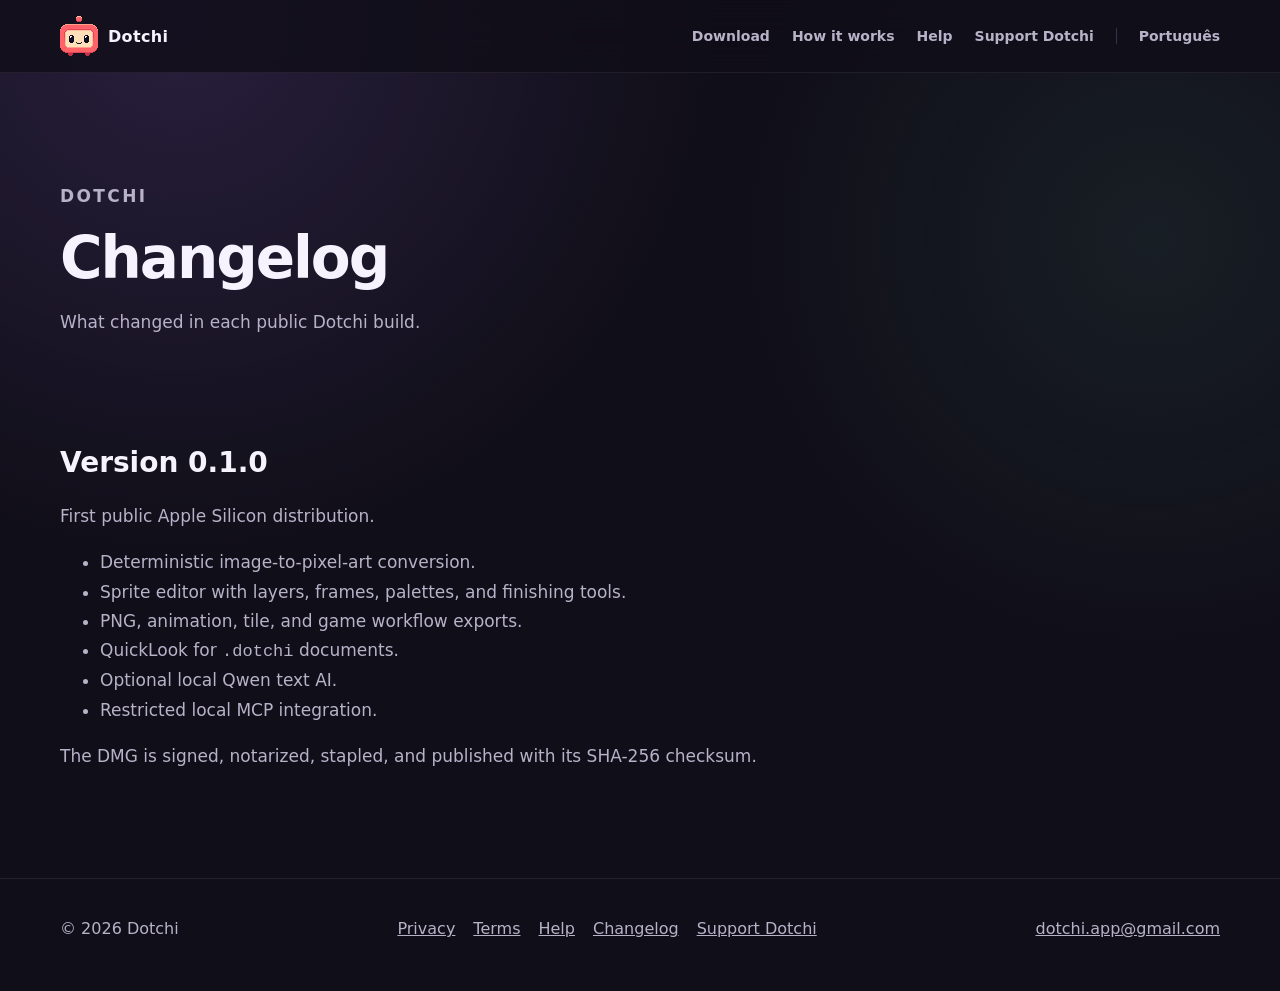
==== docs/changelog/index.html @ b4e4a697 "O Dotchi ganha uma casa pública bilíngue" ====
<!doctype html>
<html lang="en">
<head>
  <meta charset="utf-8">
  <meta name="viewport" content="width=device-width,initial-scale=1">
  <meta name="theme-color" content="#100e18">
  <meta name="description" content="What changed in each public Dotchi build.">
  <meta property="og:title" content="Changelog — Dotchi">
  <meta property="og:description" content="What changed in each public Dotchi build.">
  <meta property="og:type" content="website">
  <title>Changelog — Dotchi</title>
  <link rel="icon" href="../assets/dotchi-logo.png">
  <link rel="stylesheet" href="../assets/styles.css">
</head>
<body>
  <a class="skip" href="#main">Skip to content</a>
  <header class="site-header">
    <div class="shell nav-row">
      <a class="wordmark" href="../" aria-label="Dotchi">
        <img src="../assets/dotchi-logo.png" alt="" width="38" height="40"><span>Dotchi</span>
      </a>
      <button class="menu-trigger" type="button" data-menu-trigger aria-expanded="false">Menu</button>
      <nav class="nav-links" data-nav aria-label="Main navigation">
        <a href="../download/">Download</a>
        <a href="../#workflow">How it works</a>
        <a href="../help/">Help</a>
        <a href="../support/">Support Dotchi</a>
        <a class="language" hreflang="pt-BR" href="../pt-br/">Português</a>
      </nav>
    </div>
  </header>
  <main id="main"><div class="shell"><header class="page-hero"><p class="eyebrow">Dotchi</p><h1>Changelog</h1><p>What changed in each public Dotchi build.</p></header><article class="prose"><h2>Version 0.1.0</h2><p>First public Apple Silicon distribution.</p><ul><li>Deterministic image-to-pixel-art conversion.</li><li>Sprite editor with layers, frames, palettes, and finishing tools.</li><li>PNG, animation, tile, and game workflow exports.</li><li>QuickLook for <code>.dotchi</code> documents.</li><li>Optional local Qwen text AI.</li><li>Restricted local MCP integration.</li></ul><p>The DMG is signed, notarized, stapled, and published with its SHA-256 checksum.</p></article></div></main>
  <footer class="site-footer">
    <div class="shell footer-row">
      <span>© 2026 Dotchi</span>
      <div class="footer-links"><a href="../privacy/">Privacy</a><a href="../terms/">Terms</a><a href="../help/">Help</a><a href="../changelog/">Changelog</a><a href="../support/">Support Dotchi</a></div>
      <a href="mailto:dotchi.app@gmail.com">dotchi.app@gmail.com</a>
    </div>
  </footer>
  <script src="../assets/site.js" defer></script>
</body>
</html>
---- docs/assets/styles.css ----
:root {
  color-scheme: dark;
  --ink: #f6f3ff;
  --muted: #b8b2c9;
  --bg: #100e18;
  --panel: #1a1725;
  --panel-2: #231e32;
  --line: #3a324d;
  --violet: #a879ff;
  --violet-2: #d7c2ff;
  --mint: #72e0ba;
  --amber: #ffca6a;
  --danger: #ff8d9d;
  --shadow: 0 24px 70px rgba(0, 0, 0, .34);
  --radius: 22px;
  font-family: Inter, ui-sans-serif, system-ui, -apple-system, BlinkMacSystemFont, "Segoe UI", sans-serif;
}

* { box-sizing: border-box; }
html { scroll-behavior: smooth; background: var(--bg); }
body { margin: 0; color: var(--ink); background:
  radial-gradient(circle at 14% 2%, rgba(168,121,255,.16), transparent 34rem),
  radial-gradient(circle at 90% 24%, rgba(114,224,186,.08), transparent 27rem), var(--bg); }
a { color: inherit; }
img { max-width: 100%; }
.shell { width: min(1160px, calc(100% - 40px)); margin: 0 auto; }
.skip { position: fixed; left: 12px; top: -80px; z-index: 9; background: var(--ink); color: var(--bg); padding: 10px 14px; border-radius: 8px; }
.skip:focus { top: 12px; }
.site-header { position: sticky; top: 0; z-index: 5; backdrop-filter: blur(18px); background: rgba(16,14,24,.78); border-bottom: 1px solid rgba(255,255,255,.07); }
.nav-row { min-height: 72px; display: flex; align-items: center; justify-content: space-between; gap: 24px; }
.wordmark { display: inline-flex; align-items: center; gap: 10px; text-decoration: none; font-weight: 850; letter-spacing: .02em; }
.wordmark img { width: 38px; height: 40px; object-fit: contain; image-rendering: pixelated; }
.nav-links { display: flex; align-items: center; gap: 22px; font-size: 14px; font-weight: 700; }
.nav-links a { color: var(--muted); text-decoration: none; }
.nav-links a:hover, .nav-links a:focus-visible { color: var(--ink); }
.language { border-left: 1px solid var(--line); padding-left: 22px; }
.menu-trigger { display: none; border: 1px solid var(--line); background: var(--panel); color: var(--ink); border-radius: 10px; padding: 8px 11px; font: inherit; }
.hero { min-height: 690px; display: grid; grid-template-columns: 1.04fr .96fr; gap: 72px; align-items: center; padding: 72px 0 88px; }
.eyebrow { color: var(--mint); text-transform: uppercase; letter-spacing: .14em; font-size: 12px; font-weight: 850; }
h1 { font-size: clamp(44px, 6.8vw, 82px); line-height: .98; letter-spacing: -.055em; margin: 16px 0 24px; max-width: 780px; }
.lead { color: var(--muted); font-size: clamp(18px, 2vw, 23px); line-height: 1.55; max-width: 690px; }
.actions { display: flex; flex-wrap: wrap; gap: 12px; margin-top: 32px; }
.button { display: inline-flex; align-items: center; justify-content: center; min-height: 48px; padding: 0 20px; border-radius: 12px; border: 1px solid var(--line); text-decoration: none; font-weight: 850; background: var(--panel); }
.button.primary { background: var(--violet); color: #140d21; border-color: var(--violet); }
.button:hover { transform: translateY(-1px); filter: brightness(1.08); }
.trust-line { display: flex; gap: 16px; flex-wrap: wrap; margin-top: 22px; color: var(--muted); font-size: 13px; }
.trust-line span::before { content: "✓"; color: var(--mint); margin-right: 7px; font-weight: 900; }
.hero-visual { position: relative; min-height: 480px; display: grid; place-items: center; }
.pixel-grid { position: absolute; inset: 3% 0 0 4%; opacity: .23; background-image: linear-gradient(rgba(255,255,255,.16) 1px,transparent 1px),linear-gradient(90deg,rgba(255,255,255,.16) 1px,transparent 1px); background-size: 24px 24px; mask-image: linear-gradient(to bottom, #000, transparent 94%); }
.product-card { position: relative; width: min(100%, 500px); padding: 22px; border: 1px solid var(--line); background: linear-gradient(145deg, rgba(35,30,50,.98), rgba(22,19,32,.98)); border-radius: 28px; box-shadow: var(--shadow); transform: rotate(1.2deg); }
.product-card img { display: block; width: 100%; border-radius: 16px; border: 1px solid #4a4160; background: #100e18; }
.product-caption { display: flex; justify-content: space-between; gap: 12px; color: var(--muted); font-size: 13px; padding-top: 14px; }
.section { padding: 94px 0; border-top: 1px solid rgba(255,255,255,.07); }
.section h2, .page-hero h1 { font-size: clamp(34px, 5vw, 58px); line-height: 1.06; letter-spacing: -.035em; margin: 12px 0 18px; }
.section-head { max-width: 740px; margin-bottom: 42px; }
.section-head p, .page-hero p, .prose p, .prose li { color: var(--muted); font-size: 17px; line-height: 1.72; }
.grid-3 { display: grid; grid-template-columns: repeat(3,1fr); gap: 18px; }
.card { border: 1px solid var(--line); border-radius: var(--radius); background: rgba(26,23,37,.82); padding: 26px; }
.card h3 { font-size: 20px; margin: 14px 0 10px; }
.card p { color: var(--muted); line-height: 1.65; margin: 0; }
.icon { width: 40px; height: 40px; display: grid; place-items: center; border-radius: 10px; background: rgba(168,121,255,.16); color: var(--violet-2); font-weight: 900; }
.flow { counter-reset: flow; }
.flow .card::before { counter-increment: flow; content: "0" counter(flow); color: var(--mint); font-size: 12px; font-weight: 900; letter-spacing: .12em; }
.split { display: grid; grid-template-columns: 1fr 1fr; gap: 28px; align-items: stretch; }
.proof { min-height: 340px; display: grid; place-items: center; overflow: hidden; background: #0b0a10; }
.proof img { width: 100%; height: 100%; object-fit: contain; image-rendering: pixelated; }
.local { background: linear-gradient(135deg, rgba(168,121,255,.14), rgba(114,224,186,.08)); }
.page-hero { padding: 92px 0 48px; max-width: 820px; }
.prose { padding-bottom: 90px; max-width: 820px; }
.prose h2 { margin-top: 44px; font-size: 28px; }
.prose h3 { margin-top: 30px; }
.release-box { border: 1px solid var(--line); border-radius: var(--radius); padding: 28px; background: var(--panel); margin: 26px 0; }
.release-row { display: grid; grid-template-columns: 150px 1fr; gap: 12px; padding: 11px 0; border-bottom: 1px solid rgba(255,255,255,.07); }
.release-row:last-child { border: 0; }
.release-row dt { color: var(--muted); }
.release-row dd { margin: 0; overflow-wrap: anywhere; }
.copy { margin-left: 8px; border: 1px solid var(--line); border-radius: 8px; background: transparent; color: var(--ink); padding: 5px 8px; cursor: pointer; }
.notice { border-left: 4px solid var(--amber); background: rgba(255,202,106,.08); padding: 18px 20px; border-radius: 0 12px 12px 0; }
.support-grid { display: grid; grid-template-columns: repeat(2,1fr); gap: 18px; margin: 28px 0; }
.placeholder { position: relative; opacity: .82; }
.placeholder .status { display: inline-flex; color: var(--amber); border: 1px solid rgba(255,202,106,.38); border-radius: 999px; padding: 5px 9px; font-size: 12px; font-weight: 850; }
.placeholder .button { width: 100%; margin-top: 20px; opacity: .55; cursor: not-allowed; }
.site-footer { border-top: 1px solid rgba(255,255,255,.08); padding: 40px 0 54px; color: var(--muted); }
.footer-row { display: flex; justify-content: space-between; gap: 30px; flex-wrap: wrap; }
.footer-links { display: flex; gap: 18px; flex-wrap: wrap; }
.footer-links a { color: var(--muted); }
:focus-visible { outline: 3px solid var(--mint); outline-offset: 3px; }

@media (max-width: 820px) {
  .hero { grid-template-columns: 1fr; min-height: auto; gap: 24px; padding-top: 58px; }
  .hero-visual { min-height: 380px; }
  .grid-3, .split { grid-template-columns: 1fr; }
  .nav-links { position: absolute; left: 20px; right: 20px; top: 66px; display: none; flex-direction: column; align-items: stretch; background: var(--panel); border: 1px solid var(--line); padding: 18px; border-radius: 16px; box-shadow: var(--shadow); }
  .nav-links[data-open] { display: flex; }
  .language { border: 0; padding: 0; }
  .menu-trigger { display: inline-flex; }
  .support-grid { grid-template-columns: 1fr; }
}
@media (prefers-reduced-motion: reduce) {
  html { scroll-behavior: auto; }
  *, *::before, *::after { animation-duration: .01ms !important; animation-iteration-count: 1 !important; transition-duration: .01ms !important; }
  .button:hover { transform: none; }
}
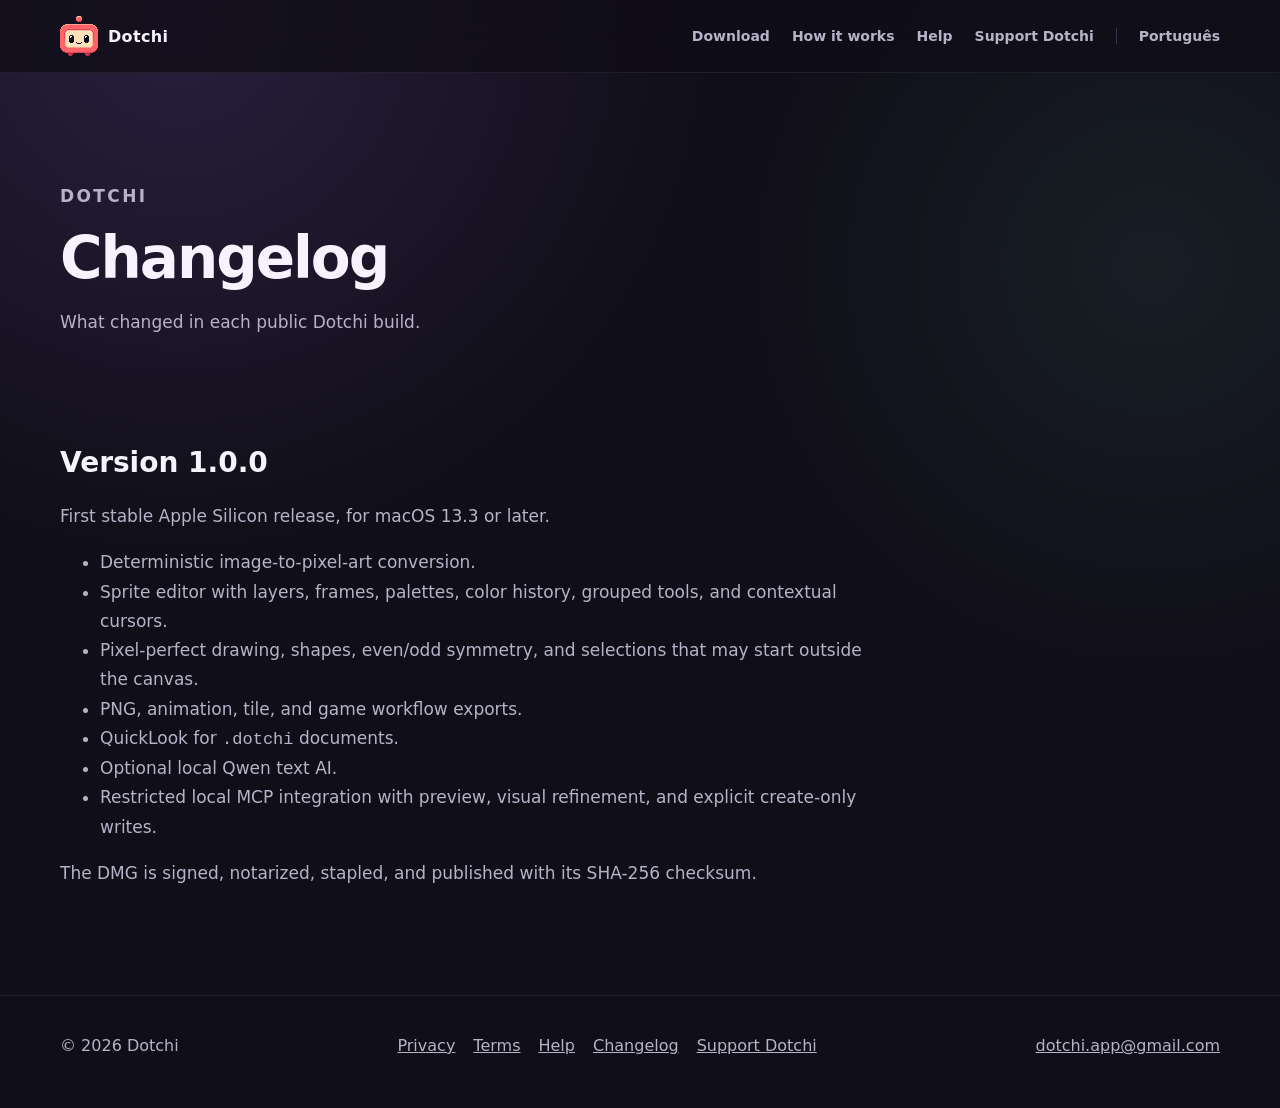
==== commit 4686456f: "Prepara a casa pública para o Dotchi 1.0" ====
--- a/docs/changelog/index.html
+++ b/docs/changelog/index.html
@@ -29,7 +29,7 @@
       </nav>
     </div>
   </header>
-  <main id="main"><div class="shell"><header class="page-hero"><p class="eyebrow">Dotchi</p><h1>Changelog</h1><p>What changed in each public Dotchi build.</p></header><article class="prose"><h2>Version 0.1.0</h2><p>First public Apple Silicon distribution.</p><ul><li>Deterministic image-to-pixel-art conversion.</li><li>Sprite editor with layers, frames, palettes, and finishing tools.</li><li>PNG, animation, tile, and game workflow exports.</li><li>QuickLook for <code>.dotchi</code> documents.</li><li>Optional local Qwen text AI.</li><li>Restricted local MCP integration.</li></ul><p>The DMG is signed, notarized, stapled, and published with its SHA-256 checksum.</p></article></div></main>
+  <main id="main"><div class="shell"><header class="page-hero"><p class="eyebrow">Dotchi</p><h1>Changelog</h1><p>What changed in each public Dotchi build.</p></header><article class="prose"><h2>Version 1.0.0</h2><p>First stable Apple Silicon release, for macOS 13.3 or later.</p><ul><li>Deterministic image-to-pixel-art conversion.</li><li>Sprite editor with layers, frames, palettes, color history, grouped tools, and contextual cursors.</li><li>Pixel-perfect drawing, shapes, even/odd symmetry, and selections that may start outside the canvas.</li><li>PNG, animation, tile, and game workflow exports.</li><li>QuickLook for <code>.dotchi</code> documents.</li><li>Optional local Qwen text AI.</li><li>Restricted local MCP integration with preview, visual refinement, and explicit create-only writes.</li></ul><p>The DMG is signed, notarized, stapled, and published with its SHA-256 checksum.</p></article></div></main>
   <footer class="site-footer">
     <div class="shell footer-row">
       <span>© 2026 Dotchi</span>
